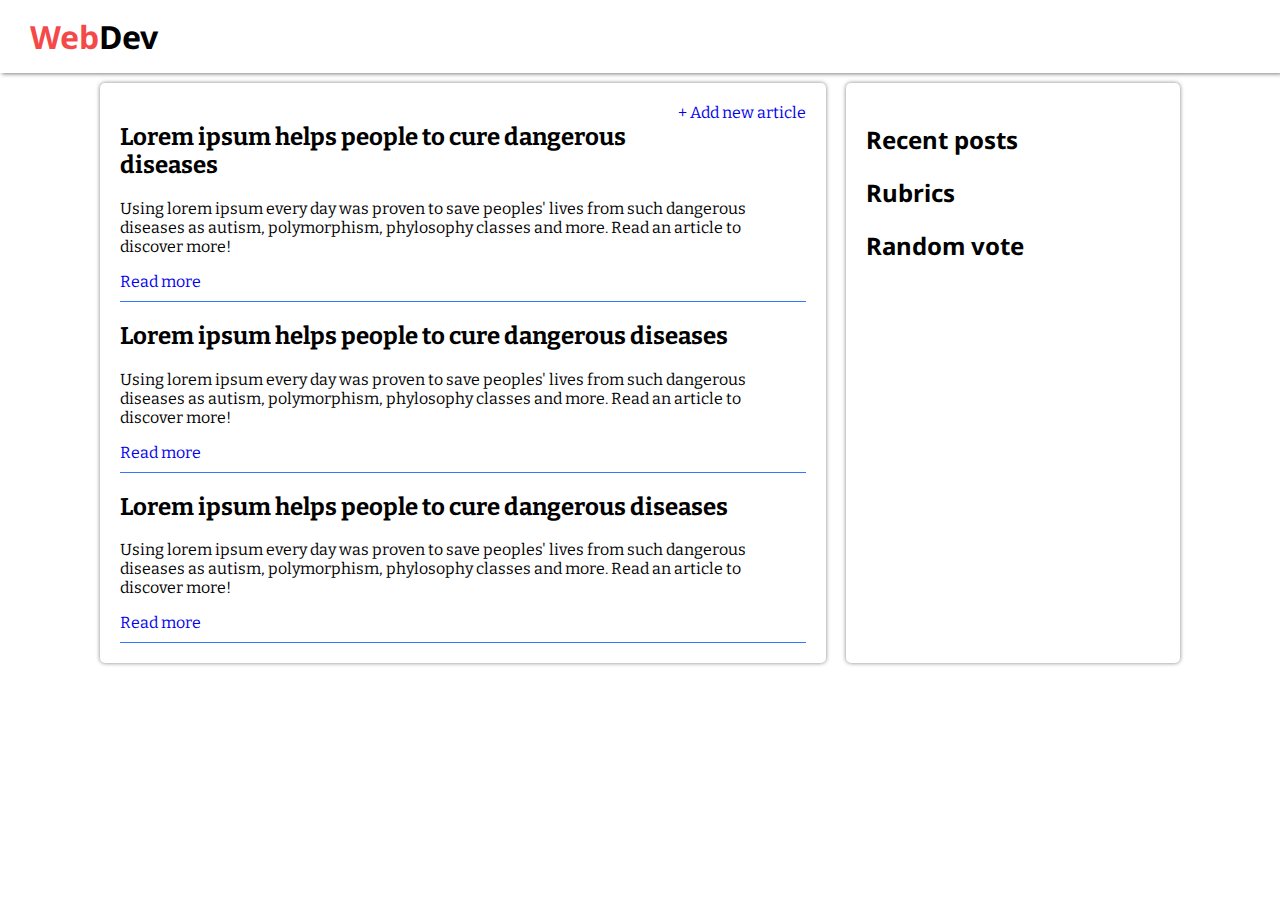
==== index.html @ 1b387db0 "first commit" ====
<!DOCTYPE html>
<html lang="en">

<head>
    <meta charset="UTF-8">
    <meta name="viewport" content="width=device-width, initial-scale=1.0">
    <title>Document</title>
    <link rel="stylesheet" href="styles/main.css">
    <link href="https://fonts.googleapis.com/css2?family=Noto+Sans:ital,wght@0,400;0,700;1,400;1,700&display=swap" rel="stylesheet">
    <link href="https://fonts.googleapis.com/css2?family=Bitter:ital,wght@0,100;0,200;0,300;0,400;0,500;0,600;0,700;0,800;0,900;1,100;1,200;1,300;1,400;1,500;1,600;1,700;1,800;1,900&display=swap" rel="stylesheet">
</head>

<body>
    <header>
        <div class="logo">
            <h1><span class="logo-highlight">Web</span>Dev </h1>
        </div>
    </header>
    <main class="main-page-main-content">
        <section class="article-preview-wrapper substrate">
            <a href="./add_article.html" class="add-article">+ Add new article</a>
            <article class="article-preview">
                <h2>Lorem ipsum helps people to cure dangerous diseases</h2>
                <p>Using lorem ipsum every day was proven to save peoples' lives from such dangerous diseases as
                    autism, polymorphism, phylosophy classes and more. Read an article to discover more!
                </p>
                <a href="#" class="read-more">Read more</a>
            </article>
            <article class="article-preview">
                <h2>Lorem ipsum helps people to cure dangerous diseases</h2>
                <p>Using lorem ipsum every day was proven to save peoples' lives from such dangerous diseases as
                    autism, polymorphism, phylosophy classes and more. Read an article to discover more!
                </p>
                <a href="#" class="read-more">Read more</a>
            </article>
            <article class="article-preview">
                <h2>Lorem ipsum helps people to cure dangerous diseases</h2>
                <p>Using lorem ipsum every day was proven to save peoples' lives from such dangerous diseases as
                    autism, polymorphism, phylosophy classes and more. Read an article to discover more!
                </p>
                <a href="#" class="read-more">Read more</a>
            </article>
        </section>
        <aside class="additional-navigation substrate">
            <section>
                <h2>Recent posts</h2>
            </section>
            <section>
                <h2>Rubrics</h2>
            </section>
            <section>
                <h2>Random vote</h2>
            </section>
        </aside>
    </main>
    <footer></footer>
</body>

</html>
---- styles/main.css ----
body {
    margin: 0;
}
h1 {
    margin: 0;
    font-family: "Noto Sans", sans-serif;
}
h2 {
    font-family: "Noto Sans", sans-serif;
}
header {
    padding: 15px 30px;
    background-color: white;
    /* border-bottom: 1px solid rgb(50, 120, 252); */
    box-shadow: 2px 1px 4px 0 grey;
}
.logo {
    font-weight: bold;
}
.logo-highlight {
    color: #f10202b9;
}
.article-preview::after {
    content: "";
    display: block;
    border-bottom: 1px solid rgb(50, 120, 252);
    width: 100%;
}
.main-page-main-content {
    display: flex;
    flex-direction: row;
    flex-flow: row nowrap;
    width: 100%;
    margin: 0 auto;
    max-width: 1100px;
}
.article-preview-wrapper {
    font-family: "Bitter", sans-serif;
    flex-basis: 70%;
    flex-grow: 2;
}
.article-preview h2 {
    font-family: inherit;
}
.additional-navigation {
    padding: 20px;
    font-family: "Noto Sans", sans-serif;
    flex-basis: 30%;
    flex-grow: 1;
}
.substrate {
    box-shadow: 0 0 4px 0 gray;
    padding: 20px;
    margin: 10px;
    border-radius: 5px;
}
.read-more {
    display: block;
    margin: 10px 0;
    text-decoration: none;
}
.add-article {
    float: right;
    display: block;
    text-decoration: none;
    margin-bottom: 10px;
}
.unmarked-list {
    list-style-type: none;
}
.main-add-article {
    margin: 0 auto;
    width: 100%;
    max-width: 1000px;
    margin-top: 15px;
}
.main-add-article {
    text-align: center;
}
.main-add-article input[type="text"], #article-description {
    padding: 5px 10px;
    font-size: 16px;
    width: 60%;
}
#article-description {
    height: 200px;
    resize: none;
}
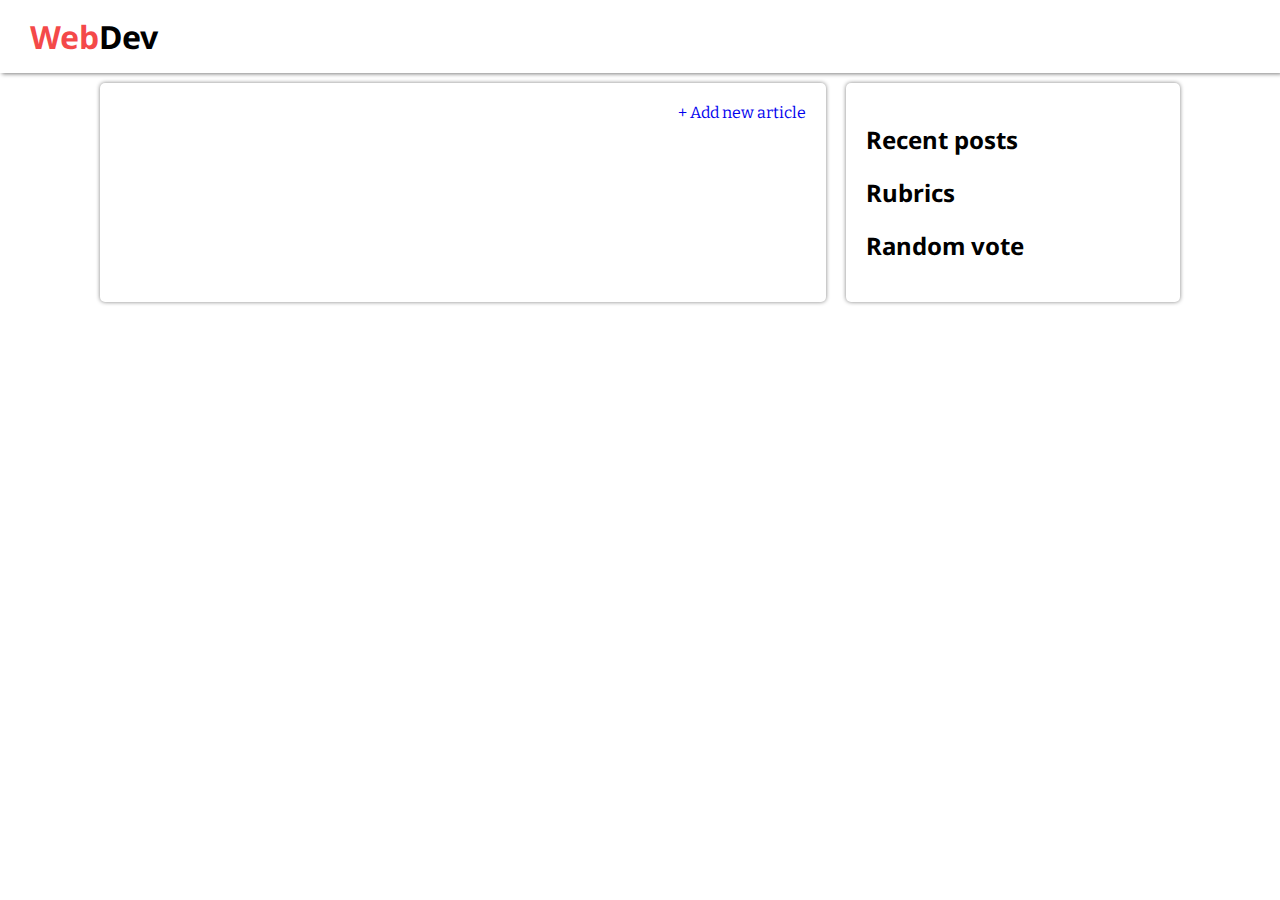
==== commit b22a7048: "Recent posts are working now. Posting of articles is implemented" ====
--- a/index.html
+++ b/index.html
@@ -6,43 +6,25 @@
     <meta name="viewport" content="width=device-width, initial-scale=1.0">
     <title>Document</title>
     <link rel="stylesheet" href="styles/main.css">
-    <link href="https://fonts.googleapis.com/css2?family=Noto+Sans:ital,wght@0,400;0,700;1,400;1,700&display=swap" rel="stylesheet">
-    <link href="https://fonts.googleapis.com/css2?family=Bitter:ital,wght@0,100;0,200;0,300;0,400;0,500;0,600;0,700;0,800;0,900;1,100;1,200;1,300;1,400;1,500;1,600;1,700;1,800;1,900&display=swap" rel="stylesheet">
+    <link href="https://fonts.googleapis.com/css2?family=Noto+Sans:ital,wght@0,400;0,700;1,400;1,700&display=swap"
+        rel="stylesheet">
+    <link
+        href="https://fonts.googleapis.com/css2?family=Bitter:ital,wght@0,100;0,200;0,300;0,400;0,500;0,600;0,700;0,800;0,900;1,100;1,200;1,300;1,400;1,500;1,600;1,700;1,800;1,900&display=swap"
+        rel="stylesheet">
 </head>
 
 <body>
     <header>
         <div class="logo">
-            <h1><span class="logo-highlight">Web</span>Dev </h1>
+            <h1><a href="./index.html" class="logo-link"><span class="logo-highlight">Web</span>Dev </a></h1>
         </div>
     </header>
     <main class="main-page-main-content">
         <section class="article-preview-wrapper substrate">
-            <a href="./add_article.html" class="add-article">+ Add new article</a>
-            <article class="article-preview">
-                <h2>Lorem ipsum helps people to cure dangerous diseases</h2>
-                <p>Using lorem ipsum every day was proven to save peoples' lives from such dangerous diseases as
-                    autism, polymorphism, phylosophy classes and more. Read an article to discover more!
-                </p>
-                <a href="#" class="read-more">Read more</a>
-            </article>
-            <article class="article-preview">
-                <h2>Lorem ipsum helps people to cure dangerous diseases</h2>
-                <p>Using lorem ipsum every day was proven to save peoples' lives from such dangerous diseases as
-                    autism, polymorphism, phylosophy classes and more. Read an article to discover more!
-                </p>
-                <a href="#" class="read-more">Read more</a>
-            </article>
-            <article class="article-preview">
-                <h2>Lorem ipsum helps people to cure dangerous diseases</h2>
-                <p>Using lorem ipsum every day was proven to save peoples' lives from such dangerous diseases as
-                    autism, polymorphism, phylosophy classes and more. Read an article to discover more!
-                </p>
-                <a href="#" class="read-more">Read more</a>
-            </article>
+            <section class="upper-panel"><a href="./add_article.html" class="add-article">+ Add new article</a></section>
         </section>
         <aside class="additional-navigation substrate">
-            <section>
+            <section id="recent-posts">
                 <h2>Recent posts</h2>
             </section>
             <section>
@@ -54,6 +36,7 @@
         </aside>
     </main>
     <footer></footer>
+    <script src="js/main_page.js"></script>
 </body>
 
 </html>--- a/styles/main.css
+++ b/styles/main.css
@@ -19,6 +19,10 @@
 }
 .logo-highlight {
     color: #f10202b9;
+}
+.logo-link {
+    text-decoration: none;
+    color: inherit;
 }
 .article-preview::after {
     content: "";
@@ -60,10 +64,8 @@
     text-decoration: none;
 }
 .add-article {
-    float: right;
     display: block;
     text-decoration: none;
-    margin-bottom: 10px;
 }
 .unmarked-list {
     list-style-type: none;
@@ -85,4 +87,20 @@
 #article-description {
     height: 200px;
     resize: none;
+}
+.main-add-article button {
+    padding: 5px 10px;
+    margin-top: 10px;
+    cursor: pointer;
+}
+.upper-panel {
+    display: flex;
+    justify-content: flex-end;
+}
+#recent-posts ul {
+    padding: 0;
+}
+#recent-posts ul li {
+    margin-top: 10px;
+    margin-bottom: 10px;
 }